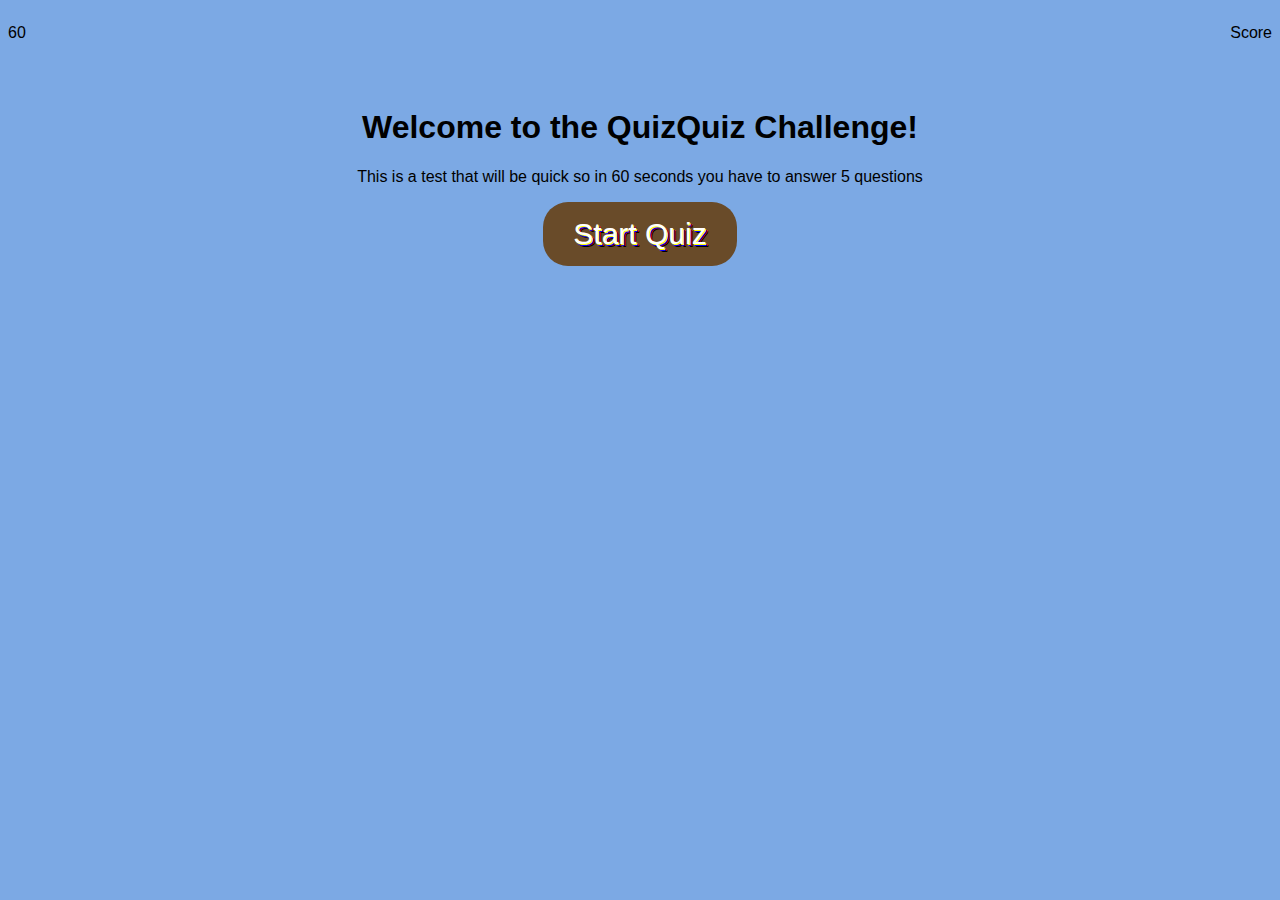
==== index.html @ 669fbe44 "updated 2nd html and css" ====
<html lang="en">
<head>
    <meta charset="UTF-8">
    <meta http-equiv="X-UA-Compatible" content="IE=edge">
    <meta name="viewport" content="width=device-width, initial-scale=1.0">
    <link rel="stylesheet" href="./assets/css/style.css">
    <title>New Quiz</title>
</head>
<body>
    <header>
        <p id="timer">60</p>
        <a id=scorelink">Score</a> 
    </header>
    <main class="intro" id="intro-section">
        <div class="intro-text">
            <h1>Welcome to the QuizQuiz Challenge!</h1>
            <p>This is a test that will be quick so in 60 seconds you have to answer 5 questions</p>
            <a href="quiz.html">
                <button id="startBtn" class="btn">Start Quiz</button>
            </a>
        </div>
    </main> 
            <script src="./assets/js/quiz.js"></script>
</body>
</html>
---- assets/css/style.css ----
*,
*::before,
*::after {
  background: rgb(124, 169, 228);
  box-sizing: border-box;
  font-family:Verdana, Geneva, Tahoma, sans-serif
}
/* Main landing page */
header {
    margin: 0;
    display: flex;
    justify-content: space-between;
    top: 0;
    background-position: center;
    background-attachment: fixed;
    align-items: center;
}


.intro {
  display: flex;
  justify-content: center;
  padding-top: 30px;
  padding-left: 20px;
  padding-right: 20px;
}

.intro-text {
  display: inline-block;
  text-align: center;
}
/* Buttons */
.btn {
  font-size: 30px;
  font-weight: 500;
  color: #fff;
  padding: 15px 30px;
  outline: none;
  border: none;
  border-radius: 25px;
  background: rgb(105, 75, 41);
  cursor: pointer;
  text-shadow:
   0.025em 0.025em 0 yellow,
   0.05em 0.05em 0 blue,
   0.075em 0.075em 0 red,
   0.1em 0.1em 0 black
}

.btn:hover {
  cursor: pointer;
  box-shadow: 0 0.4rem 1.4rem 0 rgb(93, 84, 30, 0.6);
  transition: transform 150ms;
  transform: scale(1.03);
}
/* Option choices  */
.option {
  display: flex;
  margin-bottom: 1rem;
  width: 100%;
  border-radius: 3px;
  background: rgb(105, 75, 41);
  font-size: 3rem;
}

.option:hover {
  cursor: pointer;
  box-shadow: 0 0.4rem 1.4rem 0 rgb(93, 84, 30, 0.6);
  transform: scale(1.03);
  transform: transform 100ms;
}

.option-prefix {
  padding: 2rem 2.5rem;
  color: #fff;
}

.option-text {
  padding: 2rem;
  width: 100%;
}
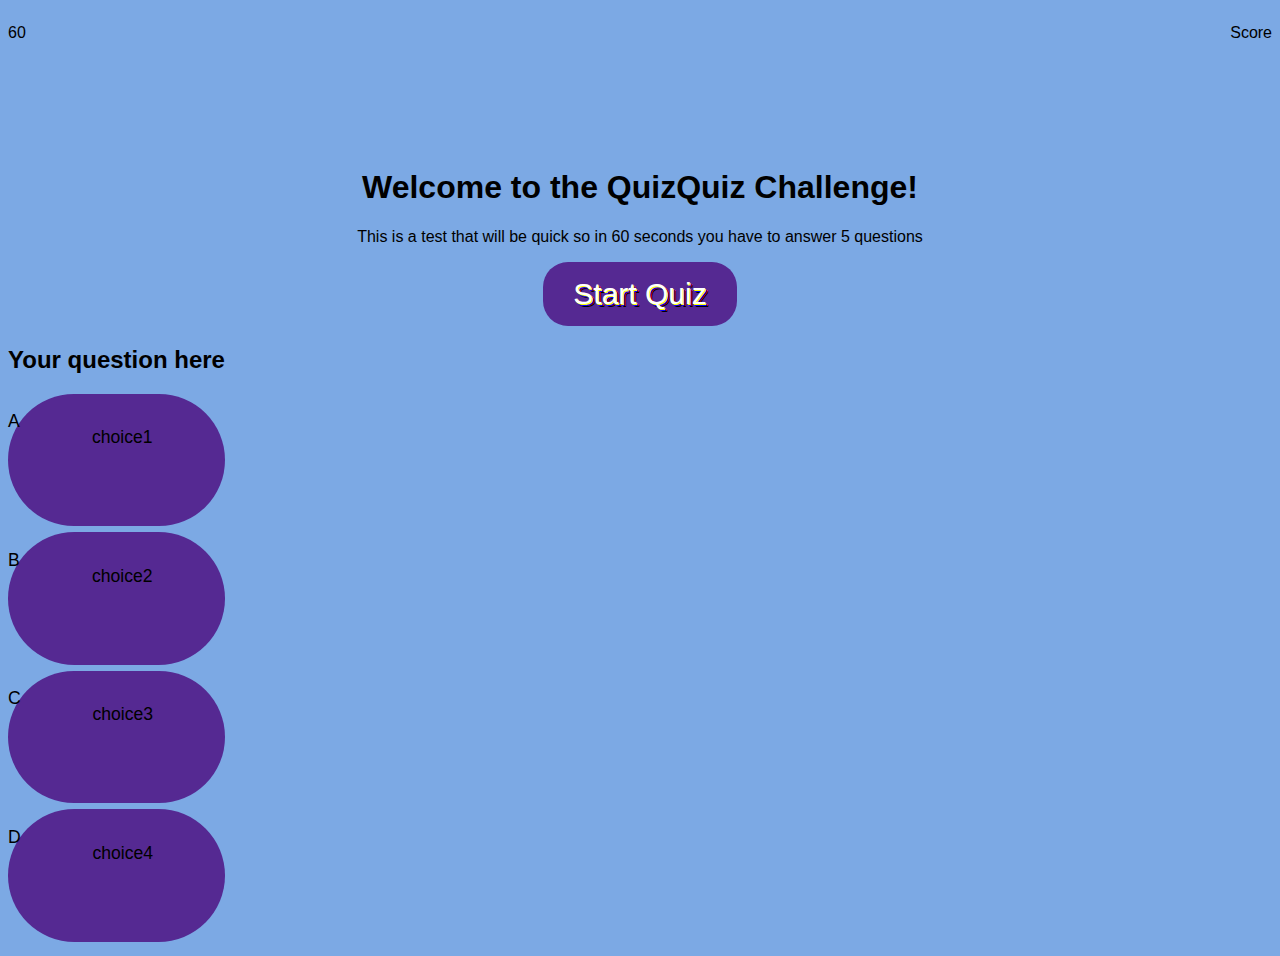
==== commit 468bdb48: "deleted secondary html transferec questions section to main html will hide main page for viewing, cr" ====
--- a/index.html
+++ b/index.html
@@ -20,6 +20,27 @@
             </a>
         </div>
     </main> 
+    <section>
+        <div class="intro-text">
+            <h2 id="question">Your question here</h2>
+            <div class="option">
+                <p class="option-prefx">A</p>
+                <p class="option-text">choice1</p>
+            </div>
+            <div class="option">
+               <p class="option-prefx">B</p>
+               <p class="option-text">choice2</p>
+           </div>
+           <div class="option">
+               <p class="option-prefx">C</p>
+               <p class="option-text">choice3</p>
+           </div>
+           <div class="option">
+               <p class="option-prefx">D</p>
+               <p class="option-text">choice4</p>
+           </div>
+           </div>
+    </section>
             <script src="./assets/js/quiz.js"></script>
 </body>
 </html>--- a/assets/css/style.css
+++ b/assets/css/style.css
@@ -1,7 +1,8 @@
-*,
-*::before,
-*::after {
-  background: rgb(124, 169, 228);
+:root {
+  background-color: rgb(124, 169, 228);
+}
+
+* {
   box-sizing: border-box;
   font-family:Verdana, Geneva, Tahoma, sans-serif
 }
@@ -20,7 +21,7 @@
 .intro {
   display: flex;
   justify-content: center;
-  padding-top: 30px;
+  padding-top: 90px;
   padding-left: 20px;
   padding-right: 20px;
 }
@@ -38,7 +39,7 @@
   outline: none;
   border: none;
   border-radius: 25px;
-  background: rgb(105, 75, 41);
+  background: rgb(85, 41, 146);
   cursor: pointer;
   text-shadow:
    0.025em 0.025em 0 yellow,
@@ -49,35 +50,45 @@
 
 .btn:hover {
   cursor: pointer;
-  box-shadow: 0 0.4rem 1.4rem 0 rgb(93, 84, 30, 0.6);
+  box-shadow: 0 0.4rem 1.4rem 0 rgb(73, 28, 135, 0.6);
   transition: transform 150ms;
   transform: scale(1.03);
 }
 /* Option choices  */
+
 .option {
   display: flex;
-  margin-bottom: 1rem;
+  margin-bottom: 6px;
+  height: 15%;
   width: 100%;
-  border-radius: 3px;
-  background: rgb(105, 75, 41);
-  font-size: 3rem;
+  border-radius: 100px;
+  background: rgb(85, 41, 146);
+  font-size: 1.1rem;
 }
 
 .option:hover {
   cursor: pointer;
-  box-shadow: 0 0.4rem 1.4rem 0 rgb(93, 84, 30, 0.6);
+  box-shadow: 0 0.4rem 1.4rem 0 rgb(73, 28, 135, 0.6);
   transform: scale(1.03);
-  transform: transform 100ms;
+  transform: transform 90ms;
 }
 
 .option-prefix {
-  padding: 2rem 2.5rem;
+  padding: 1.5rem 2rem;
   color: #fff;
 }
 
 .option-text {
-  padding: 2rem;
+  padding: 1rem;
   width: 100%;
+}
+
+.correct {
+  background: linear-gradient(32deg, green);
+}
+
+.incorrect {
+  background: linear-gradient(32deg, red);
 }
 
 
@@ -95,5 +106,3 @@
 
 
 
-
-
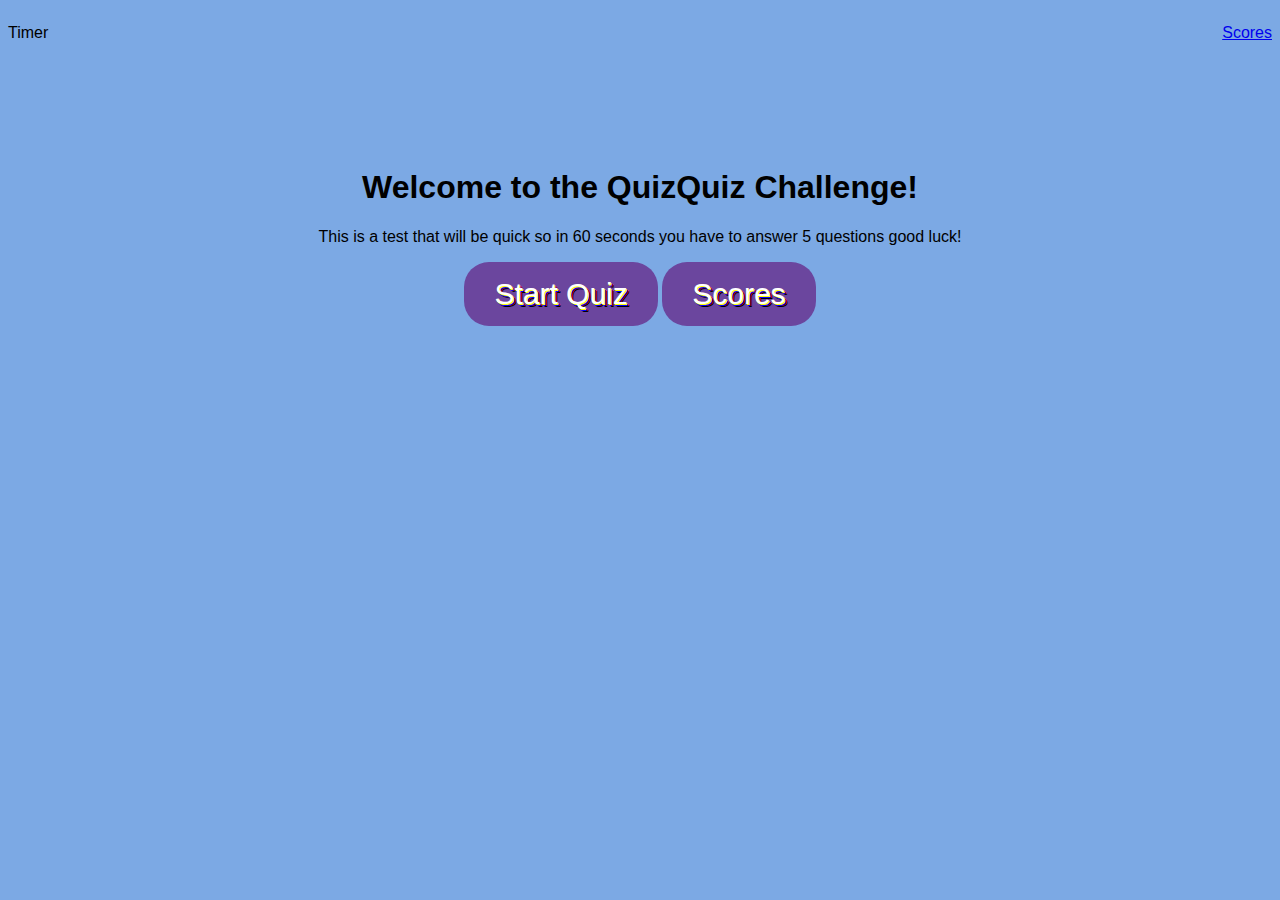
==== commit af036242: "fixed bugs with timer, added functions for start, next questions and answers" ====
--- a/index.html
+++ b/index.html
@@ -1,4 +1,5 @@
 <html lang="en">
+
 <head>
     <meta charset="UTF-8">
     <meta http-equiv="X-UA-Compatible" content="IE=edge">
@@ -6,41 +7,51 @@
     <link rel="stylesheet" href="./assets/css/style.css">
     <title>New Quiz</title>
 </head>
+
 <body>
     <header>
-        <p id="timer">60</p>
-        <a id=scorelink">Score</a> 
+        <p id="timer">Timer</p>
+        <a href="scores.html">Scores</a>
     </header>
-    <main class="intro" id="intro-section">
-        <div class="intro-text">
-            <h1>Welcome to the QuizQuiz Challenge!</h1>
-            <p>This is a test that will be quick so in 60 seconds you have to answer 5 questions</p>
-            <a href="quiz.html">
-                <button id="startBtn" class="btn">Start Quiz</button>
-            </a>
+    <div id="container">
+        <!-- intro section -->
+        <main class="intro" id="intro-section">
+            <div class="intro-text">
+                <h1>Welcome to the QuizQuiz Challenge!</h1>
+                <p>This is a test that will be quick so in 60 seconds you have to answer
+                    5 questions good luck!</p>
+                    <!-- start section -->
+                    <button id="start" class="btn">Start Quiz</button>
+                    <a href="scores.html">
+                        <button id="scores" class="btn">Scores</button>
+                    </a>
+                </div>
+            </main>
         </div>
-    </main> 
-    <section>
-        <div class="intro-text">
-            <h2 id="question">Your question here</h2>
-            <div class="option">
-                <p class="option-prefx">A</p>
-                <p class="option-text">choice1</p>
+            
+        <!-- question section -->
+        <section class="quiz" style="display: none">
+            <div class="text">
+                <h2 id="questions">Your question here</h2>
+       
+                <!-- quiz answer choices -->
+                <div id="question">
+                    <div class="option">
+                        <h4 class="choice1"></h4>
+                    </div>
+                    <div class="option">
+                        <h4 class="choice2"></h4>
+                    </div>  
+                    <div class="option">
+                        <h4 class="choice3"></h4>
+                    </div>
+                    <div class="option">
+                        <h4 class="choice4"></h4>
+                    </div>
+                </div>
             </div>
-            <div class="option">
-               <p class="option-prefx">B</p>
-               <p class="option-text">choice2</p>
-           </div>
-           <div class="option">
-               <p class="option-prefx">C</p>
-               <p class="option-text">choice3</p>
-           </div>
-           <div class="option">
-               <p class="option-prefx">D</p>
-               <p class="option-text">choice4</p>
-           </div>
-           </div>
-    </section>
-            <script src="./assets/js/quiz.js"></script>
+        </section>
+    <script src="./assets/js/quiz.js"></script>
 </body>
+
 </html>--- a/assets/css/style.css
+++ b/assets/css/style.css
@@ -39,7 +39,7 @@
   outline: none;
   border: none;
   border-radius: 25px;
-  background: rgb(85, 41, 146);
+  background: rgb(107, 70, 158);
   cursor: pointer;
   text-shadow:
    0.025em 0.025em 0 yellow,
@@ -50,7 +50,7 @@
 
 .btn:hover {
   cursor: pointer;
-  box-shadow: 0 0.4rem 1.4rem 0 rgb(73, 28, 135, 0.6);
+  box-shadow: 0 0.4rem 1.4rem 0 rgb(98, 68, 535, 0.6);
   transition: transform 150ms;
   transform: scale(1.03);
 }
@@ -59,36 +59,34 @@
 .option {
   display: flex;
   margin-bottom: 6px;
-  height: 15%;
+  height: 10%;
   width: 100%;
   border-radius: 100px;
-  background: rgb(85, 41, 146);
+  background: rgb(107, 70, 158);
   font-size: 1.1rem;
 }
 
 .option:hover {
   cursor: pointer;
-  box-shadow: 0 0.4rem 1.4rem 0 rgb(73, 28, 135, 0.6);
+  box-shadow: 0 0.4rem 1.4rem 0 rgb(98, 68, 535, 0.6);
   transform: scale(1.03);
   transform: transform 90ms;
 }
 
-.option-prefix {
+.choice-txt {
   padding: 1.5rem 2rem;
   color: #fff;
 }
 
-.option-text {
-  padding: 1rem;
-  width: 100%;
-}
-
-.correct {
-  background: linear-gradient(32deg, green);
-}
-
-.incorrect {
-  background: linear-gradient(32deg, red);
+.quiz {
+  background-color: hsl(0, 0%, 100%);
+  border-radius: 5px;
+  border-width: 1px;
+  box-shadow: rgba(0, 0, 0, 0.15) 0px 2px 8px 0px;
+  color: hsl(206, 17%, 28%);
+  margin: 0 auto;
+  max-width: 600px;
+  padding: 30px 40px;
 }
 
 
@@ -104,5 +102,3 @@
 
 
 
-
-
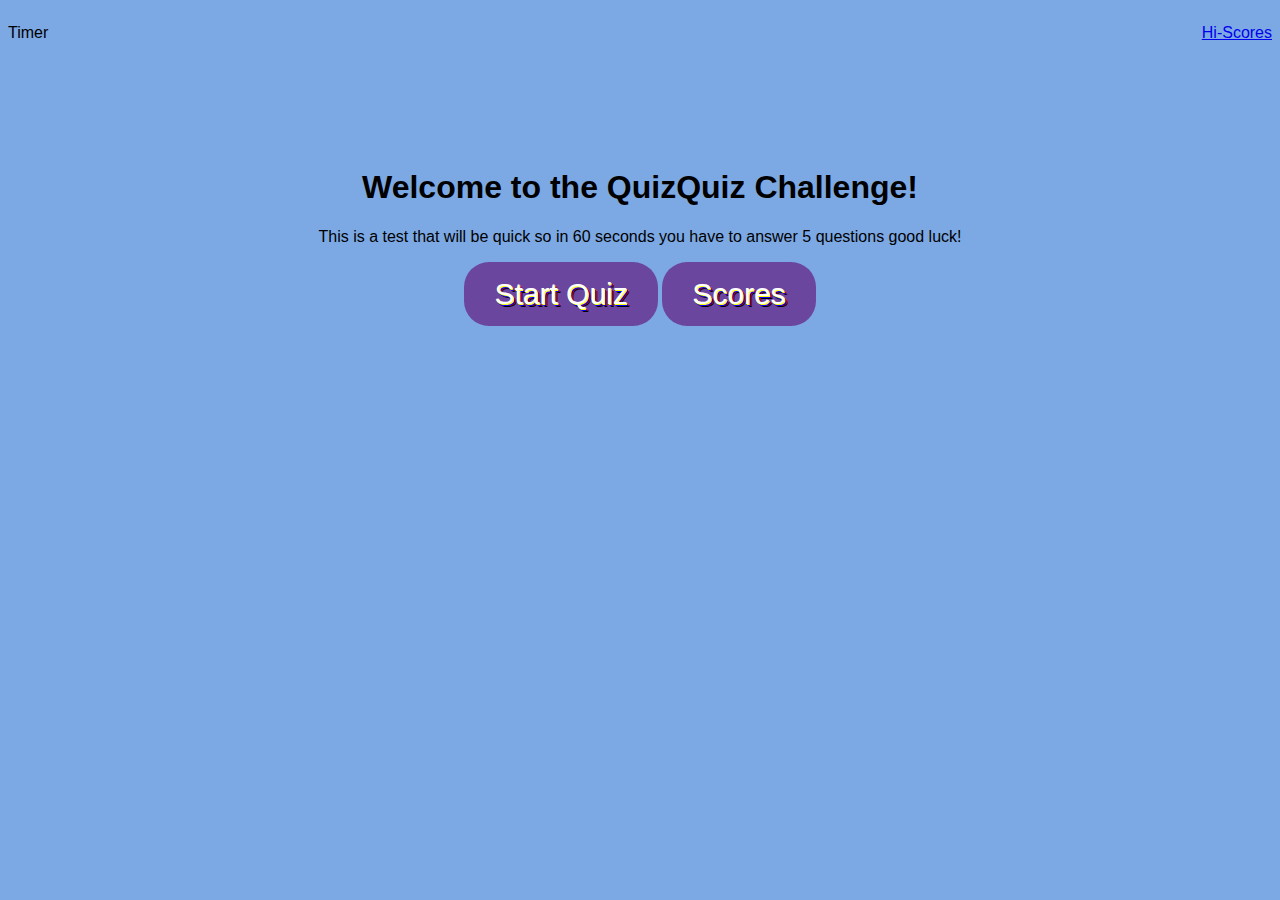
==== commit 554b3667: "worked out questions to appear" ====
--- a/index.html
+++ b/index.html
@@ -11,7 +11,7 @@
 <body>
     <header>
         <p id="timer">Timer</p>
-        <a href="scores.html">Scores</a>
+        <a href="scores.html">Hi-Scores</a>
     </header>
     <div id="container">
         <!-- intro section -->
@@ -32,21 +32,21 @@
         <!-- question section -->
         <section class="quiz" style="display: none">
             <div class="text">
-                <h2 id="questions">Your question here</h2>
+                <h2 id="question">Your question here</h2>
        
                 <!-- quiz answer choices -->
-                <div id="question">
+                <div id="answers">
                     <div class="option">
-                        <h4 class="choice1"></h4>
+                        <h4 id="choice1"></h4>
                     </div>
                     <div class="option">
-                        <h4 class="choice2"></h4>
-                    </div>  
-                    <div class="option">
-                        <h4 class="choice3"></h4>
+                         <h4 id="choice2"></h4>
                     </div>
                     <div class="option">
-                        <h4 class="choice4"></h4>
+                        <h4 id="choice3"></h4>
+                    </div>
+                    <div class="option">
+                        <h4 id="choice4"></h4>
                     </div>
                 </div>
             </div>
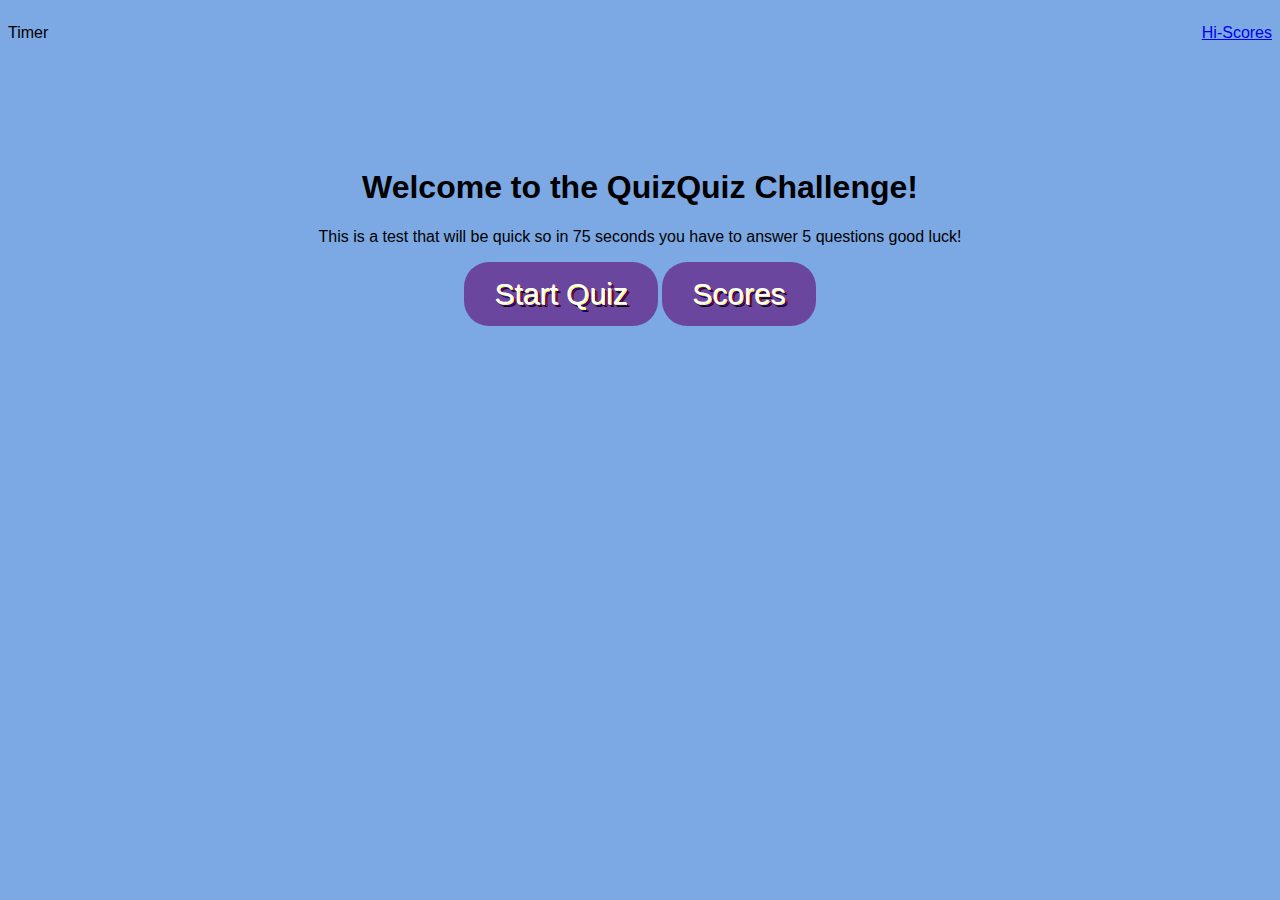
==== commit 577606b7: "added more changes" ====
--- a/index.html
+++ b/index.html
@@ -18,7 +18,7 @@
         <main class="intro" id="intro-section">
             <div class="intro-text">
                 <h1>Welcome to the QuizQuiz Challenge!</h1>
-                <p>This is a test that will be quick so in 60 seconds you have to answer
+                <p>This is a test that will be quick so in 75 seconds you have to answer
                     5 questions good luck!</p>
                     <!-- start section -->
                     <button id="start" class="btn">Start Quiz</button>
@@ -37,20 +37,25 @@
                 <!-- quiz answer choices -->
                 <div id="answers">
                     <div class="option">
-                        <h4 id="choice1"></h4>
+                        <h4 class="choice" id="choice1"></h4>
                     </div>
                     <div class="option">
-                         <h4 id="choice2"></h4>
+                         <h4 class="choice" id="choice2"></h4>
                     </div>
                     <div class="option">
-                        <h4 id="choice3"></h4>
+                        <h4 class="choice" id="choice3"></h4>
                     </div>
                     <div class="option">
-                        <h4 id="choice4"></h4>
+                        <h4 class="choice" id="choice4"></h4>
                     </div>
                 </div>
             </div>
         </section>
+        <div hidden id="endpage">
+                <h3>Congratulations</h3>
+                <p>Enter Initial:<span><input type="text" name=scores 
+                    placeholder="Please Enter" id="scoreInput"></span><span><button id="scorebtn" type="submit">Submit</button></span></p>
+        </div>
     <script src="./assets/js/quiz.js"></script>
 </body>
 
--- a/assets/css/style.css
+++ b/assets/css/style.css
@@ -16,7 +16,6 @@
     background-attachment: fixed;
     align-items: center;
 }
-
 
 .intro {
   display: flex;
@@ -89,16 +88,3 @@
   padding: 30px 40px;
 }
 
-
-
-
-
-
-
-
-
-
-
-
-
-
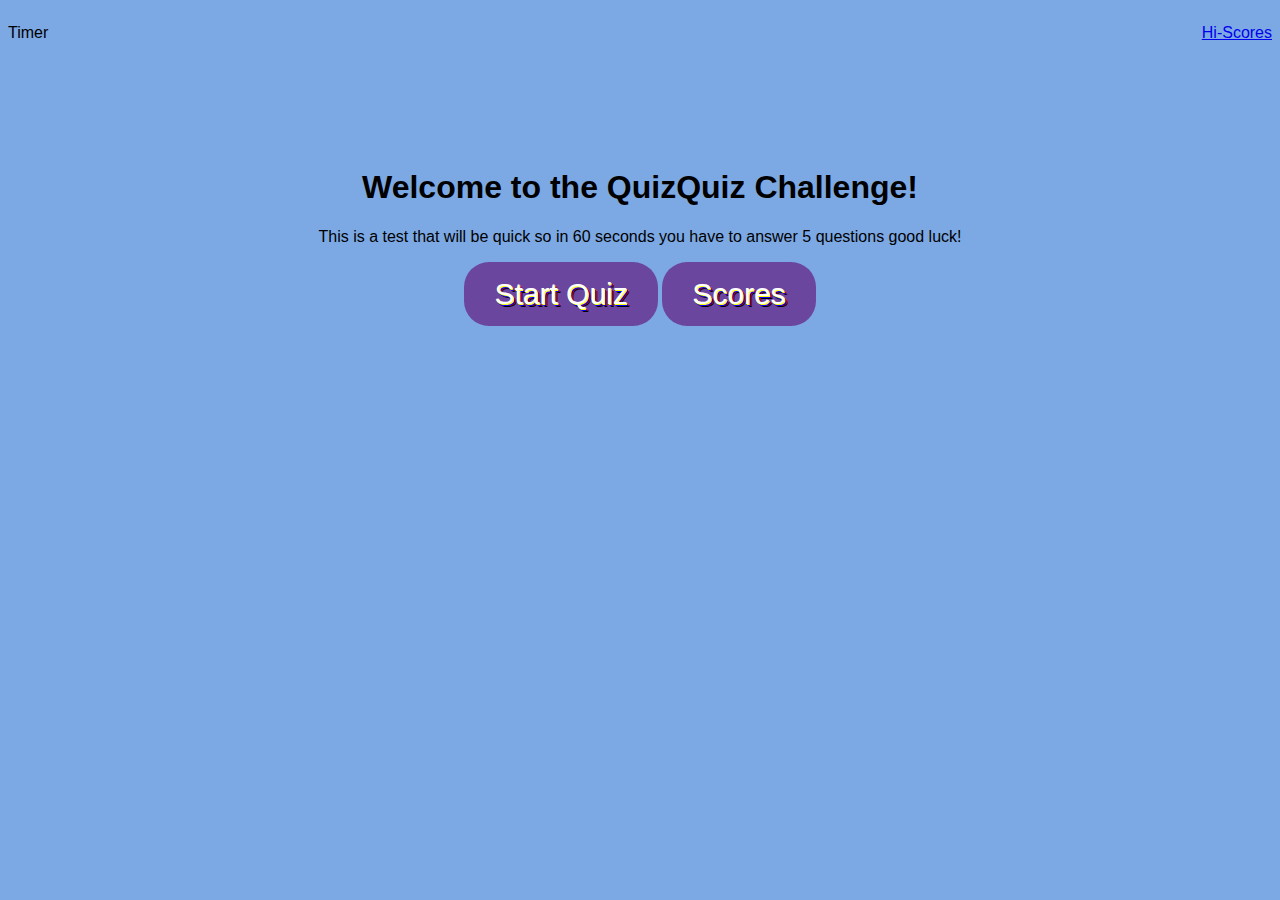
==== commit a05cb1c9: "fixed timer" ====
--- a/index.html
+++ b/index.html
@@ -18,44 +18,44 @@
         <main class="intro" id="intro-section">
             <div class="intro-text">
                 <h1>Welcome to the QuizQuiz Challenge!</h1>
-                <p>This is a test that will be quick so in 75 seconds you have to answer
+                <p>This is a test that will be quick so in 60 seconds you have to answer
                     5 questions good luck!</p>
-                    <!-- start section -->
-                    <button id="start" class="btn">Start Quiz</button>
-                    <a href="scores.html">
-                        <button id="scores" class="btn">Scores</button>
-                    </a>
+                <!-- start section -->
+                <button id="start" class="btn">Start Quiz</button>
+                <a href="scores.html">
+                    <button id="scores" class="btn">Scores</button>
+                </a>
+            </div>
+        </main>
+    </div>
+
+    <!-- question section -->
+    <section class="quiz" style="display: none">
+        <div class="text">
+            <h2 id="question">Your question here</h2>
+
+            <!-- quiz answer choices -->
+            <div id="answers">
+                <div class="option">
+                    <h4 class="choice" id="choice1"></h4>
                 </div>
-            </main>
-        </div>
-            
-        <!-- question section -->
-        <section class="quiz" style="display: none">
-            <div class="text">
-                <h2 id="question">Your question here</h2>
-       
-                <!-- quiz answer choices -->
-                <div id="answers">
-                    <div class="option">
-                        <h4 class="choice" id="choice1"></h4>
-                    </div>
-                    <div class="option">
-                         <h4 class="choice" id="choice2"></h4>
-                    </div>
-                    <div class="option">
-                        <h4 class="choice" id="choice3"></h4>
-                    </div>
-                    <div class="option">
-                        <h4 class="choice" id="choice4"></h4>
-                    </div>
+                <div class="option">
+                    <h4 class="choice" id="choice2"></h4>
+                </div>
+                <div class="option">
+                    <h4 class="choice" id="choice3"></h4>
+                </div>
+                <div class="option">
+                    <h4 class="choice" id="choice4"></h4>
                 </div>
             </div>
-        </section>
-        <div hidden id="endpage">
-                <h3>Congratulations</h3>
-                <p>Enter Initial:<span><input type="text" name=scores 
-                    placeholder="Please Enter" id="scoreInput"></span><span><button id="scorebtn" type="submit">Submit</button></span></p>
         </div>
+    </section>
+    <div hidden id="endpage">
+        <h3>Congratulations</h3>
+        <p>Enter Initial:<span><input type="text" name=scores placeholder="Please Enter"
+                    id="scoreInput"></span><span><button id="scorebtn" type="submit">Submit</button></span></p>
+    </div>
     <script src="./assets/js/quiz.js"></script>
 </body>
 
--- a/assets/css/style.css
+++ b/assets/css/style.css
@@ -4,17 +4,18 @@
 
 * {
   box-sizing: border-box;
-  font-family:Verdana, Geneva, Tahoma, sans-serif
+  font-family: Verdana, Geneva, Tahoma, sans-serif
 }
+
 /* Main landing page */
 header {
-    margin: 0;
-    display: flex;
-    justify-content: space-between;
-    top: 0;
-    background-position: center;
-    background-attachment: fixed;
-    align-items: center;
+  margin: 0;
+  display: flex;
+  justify-content: space-between;
+  top: 0;
+  background-position: center;
+  background-attachment: fixed;
+  align-items: center;
 }
 
 .intro {
@@ -29,6 +30,7 @@
   display: inline-block;
   text-align: center;
 }
+
 /* Buttons */
 .btn {
   font-size: 30px;
@@ -41,10 +43,10 @@
   background: rgb(107, 70, 158);
   cursor: pointer;
   text-shadow:
-   0.025em 0.025em 0 yellow,
-   0.05em 0.05em 0 blue,
-   0.075em 0.075em 0 red,
-   0.1em 0.1em 0 black
+    0.025em 0.025em 0 yellow,
+    0.05em 0.05em 0 blue,
+    0.075em 0.075em 0 red,
+    0.1em 0.1em 0 black
 }
 
 .btn:hover {
@@ -53,6 +55,7 @@
   transition: transform 150ms;
   transform: scale(1.03);
 }
+
 /* Option choices  */
 
 .option {
@@ -86,5 +89,4 @@
   margin: 0 auto;
   max-width: 600px;
   padding: 30px 40px;
-}
-
+}